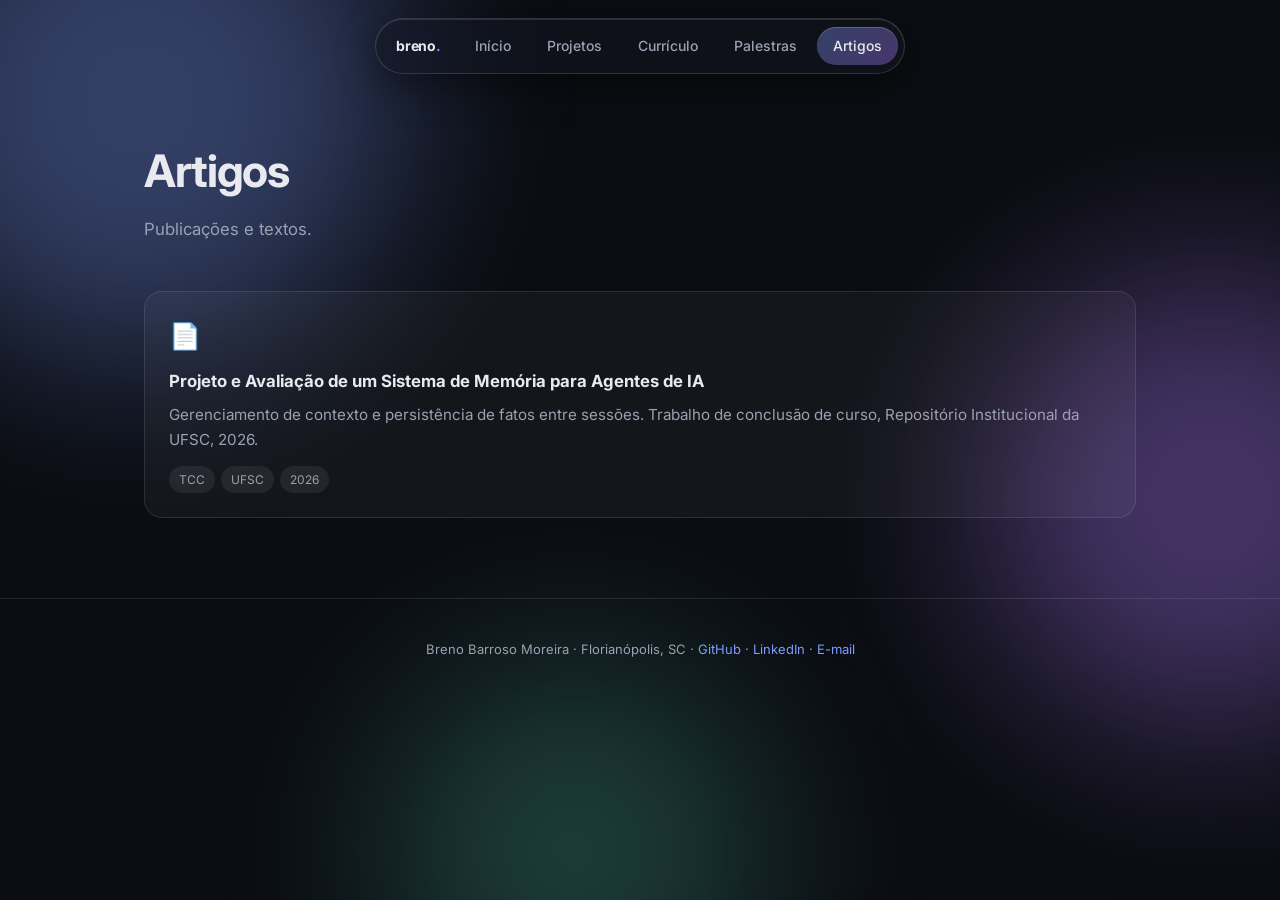
==== articles/index.html @ 852147b2 "Add portfolio base: home, projects, cv, talks and articles pages" ====
<!doctype html>
<html lang="pt-BR">
<head>
  <meta charset="utf-8">
  <meta name="viewport" content="width=device-width, initial-scale=1">
  <title>Artigos · Breno Moreira</title>
  <meta name="description" content="Artigos e publicações de Breno Moreira.">
  <link rel="preconnect" href="https://fonts.googleapis.com">
  <link rel="preconnect" href="https://fonts.gstatic.com" crossorigin>
  <link href="https://fonts.googleapis.com/css2?family=Inter:wght@400;500;600;700;800&display=swap" rel="stylesheet">
  <link rel="stylesheet" href="/assets/css/style.css">
</head>
<body>
<div class="blobs"><div class="blob blob-1"></div><div class="blob blob-2"></div><div class="blob blob-3"></div></div>
<div class="nav-wrap">
  <nav class="nav">
    <a class="brand" href="/">breno<span>.</span></a>
    <a href="/" data-path="/">Início</a>
    <a href="/projects/" data-path="/projects/">Projetos</a>
    <a href="/cv/" data-path="/cv/">Currículo</a>
    <a href="/talks/" data-path="/talks/">Palestras</a>
    <a href="/articles/" data-path="/articles/">Artigos</a>
  </nav>
</div>
<main>

<div class="page-head reveal">
  <h1>Artigos</h1>
  <p>Publicações e textos.</p>
</div>
<div class="grid">
  <a class="card reveal" href="https://repositorio.ufsc.br/handle/123456789/273865" target="_blank" rel="noopener">
    <div class="icon">📄</div>
    <h3>Projeto e Avaliação de um Sistema de Memória para Agentes de IA</h3>
    <p>Gerenciamento de contexto e persistência de fatos entre sessões. Trabalho de conclusão de curso, Repositório Institucional da UFSC, 2026.</p>
    <div class="tags"><span>TCC</span><span>UFSC</span><span>2026</span></div>
  </a>
</div>

</main>
<footer>
  Breno Barroso Moreira · Florianópolis, SC ·
  <a href="https://github.com/brenobmoreira">GitHub</a> ·
  <a href="https://www.linkedin.com/in/brenobmoreira">LinkedIn</a> ·
  <a href="mailto:brenobmoreira20@gmail.com">E-mail</a>
</footer>
<script src="/assets/js/main.js"></script>
</body>
</html>
---- assets/css/style.css ----
:root {
  --bg: #0b0d12;
  --bg-2: #11141c;
  --surface: rgba(255, 255, 255, 0.04);
  --surface-2: rgba(255, 255, 255, 0.07);
  --border: rgba(255, 255, 255, 0.10);
  --text: #e8eaf0;
  --muted: #9aa1b2;
  --accent: #7c9cff;
  --accent-2: #b07cff;
  --accent-3: #5ee6c9;
  --radius: 18px;
  --nav-h: 56px;
  --font: "Inter", system-ui, -apple-system, "Segoe UI", Roboto, sans-serif;
}

* { box-sizing: border-box; }

html { scroll-behavior: smooth; }

body {
  margin: 0;
  font-family: var(--font);
  background: var(--bg);
  color: var(--text);
  line-height: 1.6;
  overflow-x: hidden;
  -webkit-font-smoothing: antialiased;
}

a { color: inherit; text-decoration: none; }

.blobs {
  position: fixed;
  inset: 0;
  z-index: -1;
  overflow: hidden;
  pointer-events: none;
}

.blob {
  position: absolute;
  border-radius: 50%;
  filter: blur(90px);
  opacity: 0.35;
  animation: drift 24s ease-in-out infinite alternate;
}

.blob-1 { width: 520px; height: 520px; background: var(--accent); top: -160px; left: -120px; }
.blob-2 { width: 460px; height: 460px; background: var(--accent-2); top: 30%; right: -160px; animation-delay: -8s; }
.blob-3 { width: 380px; height: 380px; background: var(--accent-3); bottom: -140px; left: 30%; animation-delay: -16s; opacity: 0.22; }

@keyframes drift {
  from { transform: translate(0, 0) scale(1); }
  to { transform: translate(60px, 40px) scale(1.12); }
}

.nav-wrap {
  position: fixed;
  top: 18px;
  left: 0;
  right: 0;
  display: flex;
  justify-content: center;
  z-index: 100;
  padding: 0 12px;
}

.nav {
  display: flex;
  align-items: center;
  gap: 4px;
  height: var(--nav-h);
  padding: 6px;
  border-radius: 999px;
  background: rgba(20, 23, 32, 0.55);
  border: 1px solid rgba(255, 255, 255, 0.14);
  box-shadow:
    0 10px 40px rgba(0, 0, 0, 0.45),
    inset 0 1px 0 rgba(255, 255, 255, 0.12);
  backdrop-filter: blur(22px) saturate(160%);
  -webkit-backdrop-filter: blur(22px) saturate(160%);
  max-width: 100%;
  overflow-x: auto;
  scrollbar-width: none;
}

.nav::-webkit-scrollbar { display: none; }

.nav a {
  position: relative;
  padding: 8px 16px;
  border-radius: 999px;
  font-size: 14px;
  font-weight: 500;
  color: var(--muted);
  white-space: nowrap;
  transition: color 0.25s ease, background 0.25s ease, transform 0.25s ease;
}

.nav a:hover { color: var(--text); background: rgba(255, 255, 255, 0.06); }

.nav a.active {
  color: var(--text);
  background: linear-gradient(135deg, rgba(124, 156, 255, 0.35), rgba(176, 124, 255, 0.35));
  box-shadow: inset 0 1px 0 rgba(255, 255, 255, 0.2);
}

.nav a:active { transform: scale(0.96); }

.nav .brand {
  font-weight: 700;
  color: var(--text);
  padding-left: 14px;
  padding-right: 14px;
  background: transparent;
  letter-spacing: -0.01em;
}

.nav .brand span {
  background: linear-gradient(90deg, var(--accent), var(--accent-2));
  -webkit-background-clip: text;
  background-clip: text;
  color: transparent;
}

main {
  max-width: 1040px;
  margin: 0 auto;
  padding: calc(var(--nav-h) + 80px) 24px 80px;
}

section { margin-bottom: 96px; }

.hero {
  display: grid;
  grid-template-columns: 1.4fr 1fr;
  gap: 48px;
  align-items: center;
  min-height: 60vh;
}

.hero h1 {
  font-size: clamp(2.2rem, 5vw, 3.6rem);
  line-height: 1.1;
  margin: 0 0 20px;
  letter-spacing: -0.03em;
  font-weight: 800;
}

.hero h1 .gradient {
  background: linear-gradient(90deg, var(--accent), var(--accent-2), var(--accent-3));
  background-size: 200% 100%;
  -webkit-background-clip: text;
  background-clip: text;
  color: transparent;
  animation: shimmer 6s linear infinite;
}

@keyframes shimmer {
  to { background-position: 200% 0; }
}

.hero p.lead {
  font-size: 1.15rem;
  color: var(--muted);
  max-width: 540px;
  margin: 0 0 32px;
}

.wave {
  display: inline-block;
  transform-origin: 70% 70%;
  animation: wave 2.4s ease-in-out infinite;
}

@keyframes wave {
  0%, 60%, 100% { transform: rotate(0); }
  10% { transform: rotate(14deg); }
  20% { transform: rotate(-8deg); }
  30% { transform: rotate(14deg); }
  40% { transform: rotate(-4deg); }
  50% { transform: rotate(10deg); }
}

.actions { display: flex; gap: 12px; flex-wrap: wrap; }

.btn {
  display: inline-flex;
  align-items: center;
  gap: 8px;
  padding: 12px 22px;
  border-radius: 999px;
  font-weight: 600;
  font-size: 15px;
  border: 1px solid var(--border);
  background: var(--surface);
  transition: transform 0.2s ease, background 0.2s ease, box-shadow 0.2s ease;
}

.btn:hover { transform: translateY(-2px); background: var(--surface-2); }

.btn.primary {
  background: linear-gradient(135deg, var(--accent), var(--accent-2));
  border-color: transparent;
  color: #fff;
  box-shadow: 0 8px 30px rgba(124, 156, 255, 0.35);
}

.btn.primary:hover { box-shadow: 0 12px 40px rgba(124, 156, 255, 0.5); }

.photo {
  justify-self: center;
  width: min(320px, 80vw);
  aspect-ratio: 1;
  border-radius: 40px;
  position: relative;
  display: grid;
  place-items: center;
  color: var(--muted);
  font-size: 14px;
  background: var(--surface);
  border: 1px dashed var(--border);
  overflow: hidden;
  animation: float 6s ease-in-out infinite;
}

.photo::before {
  content: "";
  position: absolute;
  inset: -40%;
  background: conic-gradient(from 0deg, var(--accent), var(--accent-2), var(--accent-3), var(--accent));
  opacity: 0.25;
  animation: spin 14s linear infinite;
}

.photo::after {
  content: "";
  position: absolute;
  inset: 3px;
  border-radius: 37px;
  background: var(--bg-2);
}

.photo img, .photo .placeholder { position: relative; z-index: 1; }

.photo img { width: 100%; height: 100%; object-fit: cover; border-radius: 37px; }

@keyframes float {
  0%, 100% { transform: translateY(0); }
  50% { transform: translateY(-12px); }
}

@keyframes spin { to { transform: rotate(360deg); } }

.section-title {
  font-size: 1.6rem;
  font-weight: 700;
  letter-spacing: -0.02em;
  margin: 0 0 8px;
}

.section-sub { color: var(--muted); margin: 0 0 28px; }

.chips { display: flex; flex-wrap: wrap; gap: 10px; }

.chip {
  padding: 8px 14px;
  border-radius: 999px;
  font-size: 14px;
  background: var(--surface);
  border: 1px solid var(--border);
  transition: transform 0.2s ease, border-color 0.2s ease, background 0.2s ease;
}

.chip:hover {
  transform: translateY(-3px);
  border-color: var(--accent);
  background: rgba(124, 156, 255, 0.12);
}

.grid { display: grid; grid-template-columns: repeat(auto-fit, minmax(260px, 1fr)); gap: 18px; }

.card {
  padding: 24px;
  border-radius: var(--radius);
  background: var(--surface);
  border: 1px solid var(--border);
  position: relative;
  overflow: hidden;
  transition: transform 0.25s ease, border-color 0.25s ease;
}

.card::before {
  content: "";
  position: absolute;
  inset: 0;
  background: radial-gradient(400px circle at var(--mx, 50%) var(--my, 50%), rgba(124, 156, 255, 0.15), transparent 40%);
  opacity: 0;
  transition: opacity 0.3s ease;
}

.card:hover { transform: translateY(-4px); border-color: rgba(124, 156, 255, 0.4); }
.card:hover::before { opacity: 1; }

.card h3 { margin: 0 0 8px; font-size: 1.05rem; }
.card p { margin: 0; color: var(--muted); font-size: 0.95rem; }
.card .tags { margin-top: 14px; display: flex; flex-wrap: wrap; gap: 6px; }
.card .tags span { font-size: 12px; padding: 4px 10px; border-radius: 999px; background: var(--surface-2); color: var(--muted); }
.card .icon { font-size: 1.6rem; margin-bottom: 12px; }

.timeline { position: relative; padding-left: 28px; }

.timeline::before {
  content: "";
  position: absolute;
  left: 8px;
  top: 6px;
  bottom: 6px;
  width: 2px;
  background: linear-gradient(var(--accent), var(--accent-2), transparent);
}

.tl-item { position: relative; margin-bottom: 36px; }

.tl-item::before {
  content: "";
  position: absolute;
  left: -25px;
  top: 8px;
  width: 12px;
  height: 12px;
  border-radius: 50%;
  background: var(--accent);
  box-shadow: 0 0 0 4px rgba(124, 156, 255, 0.2);
}

.tl-item .when { font-size: 13px; color: var(--muted); }
.tl-item h3 { margin: 4px 0 2px; font-size: 1.1rem; }
.tl-item .where { color: var(--accent); font-size: 14px; margin-bottom: 8px; }
.tl-item ul { margin: 0; padding-left: 18px; color: var(--muted); font-size: 0.95rem; }
.tl-item li { margin-bottom: 4px; }

.empty {
  padding: 48px 24px;
  text-align: center;
  color: var(--muted);
  border: 1px dashed var(--border);
  border-radius: var(--radius);
}

.reveal {
  opacity: 0;
  transform: translateY(24px);
  transition: opacity 0.7s ease, transform 0.7s cubic-bezier(0.2, 0.8, 0.2, 1);
}

.reveal.in { opacity: 1; transform: none; }

footer {
  text-align: center;
  color: var(--muted);
  font-size: 13px;
  padding: 40px 24px;
  border-top: 1px solid var(--border);
}

footer a { color: var(--accent); }

.page-head { margin-bottom: 48px; }
.page-head h1 { font-size: clamp(2rem, 4vw, 2.8rem); margin: 0 0 8px; letter-spacing: -0.03em; }
.page-head p { color: var(--muted); margin: 0; font-size: 1.05rem; }

@media (max-width: 800px) {
  .hero { grid-template-columns: 1fr; text-align: center; }
  .hero p.lead { margin-inline: auto; }
  .actions { justify-content: center; }
  .photo { order: -1; }
  .nav a { padding: 8px 12px; font-size: 13px; }
  main { padding-top: calc(var(--nav-h) + 56px); }
}

@media (prefers-reduced-motion: reduce) {
  *, *::before, *::after { animation: none !important; transition: none !important; }
  .reveal { opacity: 1; transform: none; }
}
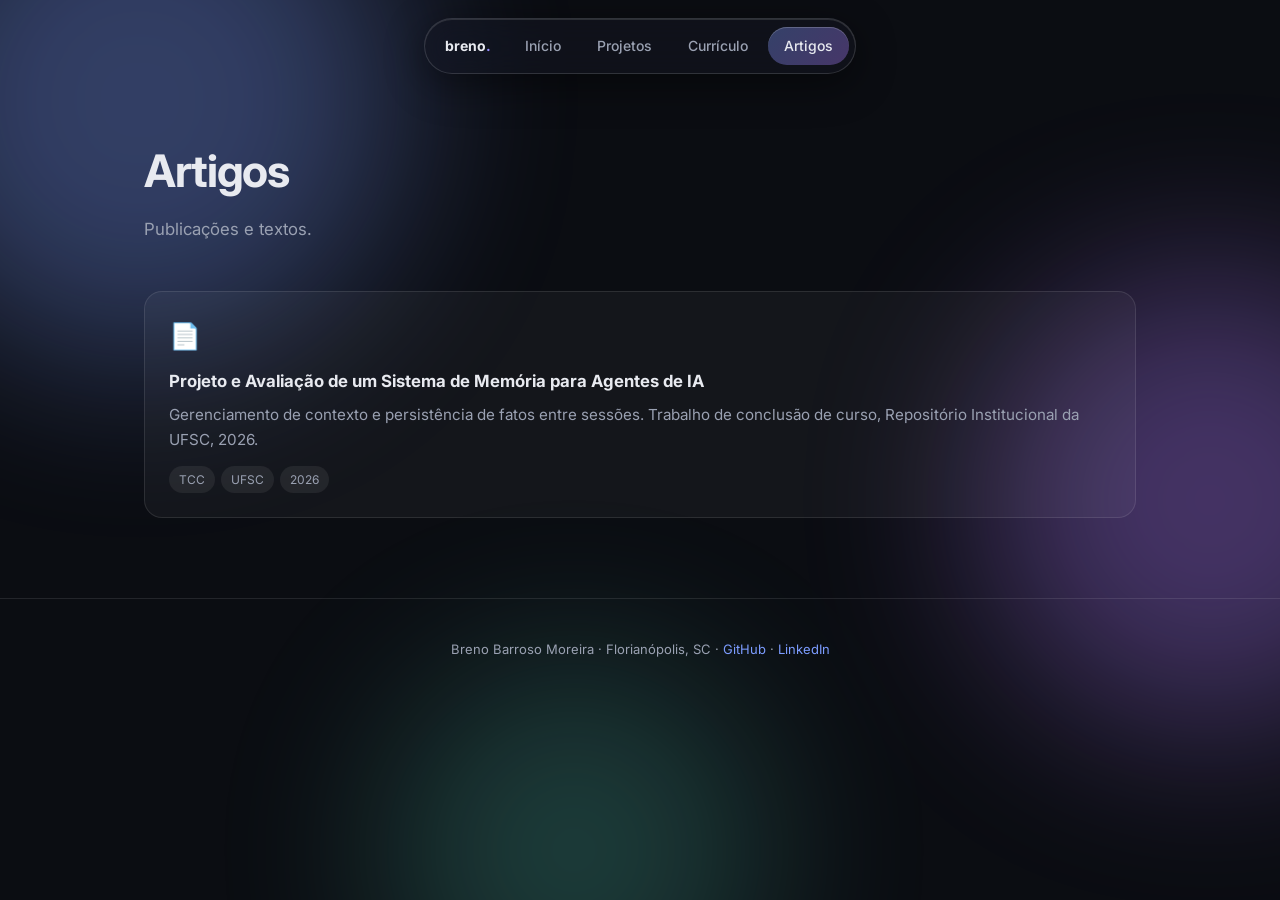
==== commit 0c4e099d: "Fix LinkedIn link, replace projects, add contact section, drop talks page" ====
--- a/articles/index.html
+++ b/articles/index.html
@@ -18,7 +18,6 @@
     <a href="/" data-path="/">Início</a>
     <a href="/projects/" data-path="/projects/">Projetos</a>
     <a href="/cv/" data-path="/cv/">Currículo</a>
-    <a href="/talks/" data-path="/talks/">Palestras</a>
     <a href="/articles/" data-path="/articles/">Artigos</a>
   </nav>
 </div>
@@ -41,8 +40,7 @@
 <footer>
   Breno Barroso Moreira · Florianópolis, SC ·
   <a href="https://github.com/brenobmoreira">GitHub</a> ·
-  <a href="https://www.linkedin.com/in/brenobmoreira">LinkedIn</a> ·
-  <a href="mailto:brenobmoreira20@gmail.com">E-mail</a>
+  <a href="https://www.linkedin.com/in/breno-barroso-moreira/">LinkedIn</a>
 </footer>
 <script src="/assets/js/main.js"></script>
 </body>
--- a/assets/css/style.css
+++ b/assets/css/style.css
@@ -384,3 +384,37 @@
   *, *::before, *::after { animation: none !important; transition: none !important; }
   .reveal { opacity: 1; transform: none; }
 }
+
+.badge {
+  position: absolute;
+  top: 14px;
+  right: 14px;
+  z-index: 1;
+  font-size: 11px;
+  font-weight: 600;
+  letter-spacing: 0.02em;
+  padding: 4px 10px;
+  border-radius: 999px;
+  color: var(--accent-3);
+  background: rgba(94, 230, 201, 0.12);
+  border: 1px solid rgba(94, 230, 201, 0.35);
+  display: inline-flex;
+  align-items: center;
+  gap: 6px;
+}
+
+.badge::before {
+  content: "";
+  width: 6px;
+  height: 6px;
+  border-radius: 50%;
+  background: var(--accent-3);
+  animation: pulse 1.6s ease-in-out infinite;
+}
+
+@keyframes pulse {
+  0%, 100% { opacity: 1; transform: scale(1); }
+  50% { opacity: 0.4; transform: scale(0.7); }
+}
+
+.contact .actions { margin-top: 4px; }
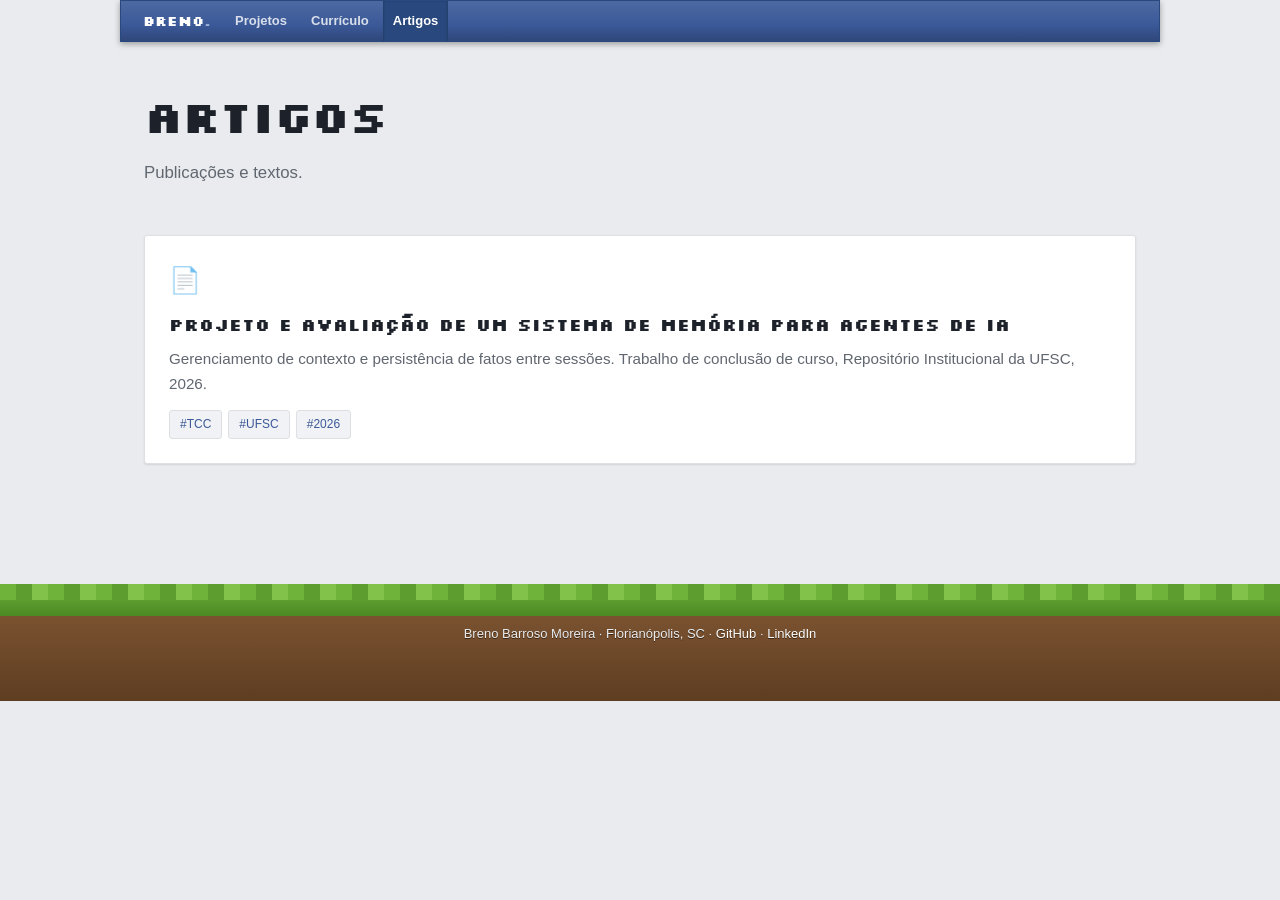
==== commit b8afba87: "Add theme system with 2012, aero and terminal themes; 2012 as default" ====
--- a/articles/index.html
+++ b/articles/index.html
@@ -8,17 +8,28 @@
   <link rel="preconnect" href="https://fonts.googleapis.com">
   <link rel="preconnect" href="https://fonts.gstatic.com" crossorigin>
   <link href="https://fonts.googleapis.com/css2?family=Inter:wght@400;500;600;700;800&display=swap" rel="stylesheet">
+  <script src="/assets/js/theme.js"></script>
+  <link href="https://fonts.googleapis.com/css2?family=JetBrains+Mono:wght@400;700&family=Silkscreen&display=swap" rel="stylesheet">
   <link rel="stylesheet" href="/assets/css/style.css">
+  <link rel="stylesheet" href="/assets/css/themes/terminal.css">
+  <link rel="stylesheet" href="/assets/css/themes/aero.css">
+  <link rel="stylesheet" href="/assets/css/themes/2012.css">
 </head>
 <body>
-<div class="blobs"><div class="blob blob-1"></div><div class="blob blob-2"></div><div class="blob blob-3"></div></div>
+<div class="bg"></div>
 <div class="nav-wrap">
   <nav class="nav">
-    <a class="brand" href="/">breno<span>.</span></a>
-    <a href="/" data-path="/">Início</a>
+    <a class="brand" href="/" data-path="/">breno<span>.</span></a>
     <a href="/projects/" data-path="/projects/">Projetos</a>
     <a href="/cv/" data-path="/cv/">Currículo</a>
     <a href="/articles/" data-path="/articles/">Artigos</a>
+    <a href="/blog/" data-path="/blog/" hidden>Blog</a>
+    <a href="/hobbies/" data-path="/hobbies/" hidden>Hobbies</a>
+    <div class="theme-switch" role="radiogroup" aria-label="Tema">
+      <button type="button" role="radio" aria-checked="false" data-theme-set="aero" title="Frutiger Aero" hidden>2009</button>
+      <button type="button" role="radio" aria-checked="false" data-theme-set="2012" title="Facebook, Minecraft, YouTube">2012</button>
+      <button type="button" role="radio" aria-checked="false" data-theme-set="terminal" title="Terminal" hidden>hoje</button>
+    </div>
   </nav>
 </div>
 <main>
--- a/assets/css/style.css
+++ b/assets/css/style.css
@@ -10,12 +10,23 @@
   --accent-2: #b07cff;
   --accent-3: #5ee6c9;
   --radius: 18px;
+  --radius-sm: 999px;
+  --font: "Inter", system-ui, -apple-system, "Segoe UI", Roboto, sans-serif;
+  --font-head: var(--font);
+  --nav-bg: rgba(20, 23, 32, 0.55);
+  --nav-border: rgba(255, 255, 255, 0.14);
+  --nav-shadow: 0 10px 40px rgba(0, 0, 0, 0.45), inset 0 1px 0 rgba(255, 255, 255, 0.12);
+  --nav-active-bg: rgba(124, 156, 255, 0.25);
+  --btn-primary-bg: var(--accent);
+  --btn-primary-color: #fff;
+  --btn-primary-shadow: 0 8px 30px rgba(124, 156, 255, 0.35);
+  --icon-filter: invert(0.72);
+  --icon-filter-hover: invert(1);
+  --card-shadow: none;
   --nav-h: 56px;
-  --font: "Inter", system-ui, -apple-system, "Segoe UI", Roboto, sans-serif;
 }
 
 * { box-sizing: border-box; }
-
 html { scroll-behavior: smooth; }
 
 body {
@@ -26,34 +37,12 @@
   line-height: 1.6;
   overflow-x: hidden;
   -webkit-font-smoothing: antialiased;
+  transition: background 0.4s ease, color 0.4s ease;
 }
 
 a { color: inherit; text-decoration: none; }
 
-.blobs {
-  position: fixed;
-  inset: 0;
-  z-index: -1;
-  overflow: hidden;
-  pointer-events: none;
-}
-
-.blob {
-  position: absolute;
-  border-radius: 50%;
-  filter: blur(90px);
-  opacity: 0.35;
-  animation: drift 24s ease-in-out infinite alternate;
-}
-
-.blob-1 { width: 520px; height: 520px; background: var(--accent); top: -160px; left: -120px; }
-.blob-2 { width: 460px; height: 460px; background: var(--accent-2); top: 30%; right: -160px; animation-delay: -8s; }
-.blob-3 { width: 380px; height: 380px; background: var(--accent-3); bottom: -140px; left: 30%; animation-delay: -16s; opacity: 0.22; }
-
-@keyframes drift {
-  from { transform: translate(0, 0) scale(1); }
-  to { transform: translate(60px, 40px) scale(1.12); }
-}
+.bg { position: fixed; inset: 0; z-index: -1; pointer-events: none; overflow: hidden; }
 
 .nav-wrap {
   position: fixed;
@@ -72,12 +61,10 @@
   gap: 4px;
   height: var(--nav-h);
   padding: 6px;
-  border-radius: 999px;
-  background: rgba(20, 23, 32, 0.55);
-  border: 1px solid rgba(255, 255, 255, 0.14);
-  box-shadow:
-    0 10px 40px rgba(0, 0, 0, 0.45),
-    inset 0 1px 0 rgba(255, 255, 255, 0.12);
+  border-radius: var(--radius-sm);
+  background: var(--nav-bg);
+  border: 1px solid var(--nav-border);
+  box-shadow: var(--nav-shadow);
   backdrop-filter: blur(22px) saturate(160%);
   -webkit-backdrop-filter: blur(22px) saturate(160%);
   max-width: 100%;
@@ -88,9 +75,8 @@
 .nav::-webkit-scrollbar { display: none; }
 
 .nav a {
-  position: relative;
   padding: 8px 16px;
-  border-radius: 999px;
+  border-radius: var(--radius-sm);
   font-size: 14px;
   font-weight: 500;
   color: var(--muted);
@@ -98,49 +84,46 @@
   transition: color 0.25s ease, background 0.25s ease, transform 0.25s ease;
 }
 
-.nav a:hover { color: var(--text); background: rgba(255, 255, 255, 0.06); }
-
-.nav a.active {
-  color: var(--text);
-  background: linear-gradient(135deg, rgba(124, 156, 255, 0.35), rgba(176, 124, 255, 0.35));
-  box-shadow: inset 0 1px 0 rgba(255, 255, 255, 0.2);
-}
-
+.nav a:hover { color: var(--text); background: var(--surface-2); }
+.nav a.active { color: var(--text); background: var(--nav-active-bg); }
 .nav a:active { transform: scale(0.96); }
 
-.nav .brand {
-  font-weight: 700;
-  color: var(--text);
-  padding-left: 14px;
-  padding-right: 14px;
+.nav .brand { font-weight: 700; color: var(--text); font-family: var(--font-head); }
+.nav .brand span { color: var(--accent); }
+
+.theme-switch {
+  display: inline-flex;
+  gap: 2px;
+  margin-left: 6px;
+  padding: 3px;
+  border-radius: var(--radius-sm);
+  background: var(--surface);
+  border: 1px solid var(--border);
+}
+
+.theme-switch button {
+  font: inherit;
+  font-size: 12px;
+  font-weight: 600;
+  padding: 5px 10px;
+  border: 0;
+  border-radius: var(--radius-sm);
   background: transparent;
-  letter-spacing: -0.01em;
-}
-
-.nav .brand span {
-  background: linear-gradient(90deg, var(--accent), var(--accent-2));
-  -webkit-background-clip: text;
-  background-clip: text;
-  color: transparent;
-}
-
-main {
-  max-width: 1040px;
-  margin: 0 auto;
-  padding: calc(var(--nav-h) + 80px) 24px 80px;
-}
-
+  color: var(--muted);
+  cursor: pointer;
+  transition: background 0.2s ease, color 0.2s ease;
+}
+
+.theme-switch button:hover { color: var(--text); }
+.theme-switch button[aria-checked="true"] { background: var(--accent); color: var(--btn-primary-color); }
+
+main { max-width: 1040px; margin: 0 auto; padding: calc(var(--nav-h) + 80px) 24px 80px; }
 section { margin-bottom: 96px; }
 
-.hero {
-  display: grid;
-  grid-template-columns: 1.4fr 1fr;
-  gap: 48px;
-  align-items: center;
-  min-height: 60vh;
-}
+.hero { display: grid; grid-template-columns: 1.4fr 1fr; gap: 48px; align-items: center; min-height: 60vh; }
 
 .hero h1 {
+  font-family: var(--font-head);
   font-size: clamp(2.2rem, 5vw, 3.6rem);
   line-height: 1.1;
   margin: 0 0 20px;
@@ -148,31 +131,10 @@
   font-weight: 800;
 }
 
-.hero h1 .gradient {
-  background: linear-gradient(90deg, var(--accent), var(--accent-2), var(--accent-3));
-  background-size: 200% 100%;
-  -webkit-background-clip: text;
-  background-clip: text;
-  color: transparent;
-  animation: shimmer 6s linear infinite;
-}
-
-@keyframes shimmer {
-  to { background-position: 200% 0; }
-}
-
-.hero p.lead {
-  font-size: 1.15rem;
-  color: var(--muted);
-  max-width: 540px;
-  margin: 0 0 32px;
-}
-
-.wave {
-  display: inline-block;
-  transform-origin: 70% 70%;
-  animation: wave 2.4s ease-in-out infinite;
-}
+.hero h1 .gradient { color: var(--accent); }
+.hero p.lead { font-size: 1.15rem; color: var(--muted); max-width: 540px; margin: 0 0 32px; }
+
+.wave { display: inline-block; transform-origin: 70% 70%; animation: wave 2.4s ease-in-out infinite; }
 
 @keyframes wave {
   0%, 60%, 100% { transform: rotate(0); }
@@ -190,31 +152,23 @@
   align-items: center;
   gap: 8px;
   padding: 12px 22px;
-  border-radius: 999px;
+  border-radius: var(--radius-sm);
   font-weight: 600;
   font-size: 15px;
   border: 1px solid var(--border);
   background: var(--surface);
+  color: var(--text);
   transition: transform 0.2s ease, background 0.2s ease, box-shadow 0.2s ease;
 }
 
 .btn:hover { transform: translateY(-2px); background: var(--surface-2); }
-
-.btn.primary {
-  background: linear-gradient(135deg, var(--accent), var(--accent-2));
-  border-color: transparent;
-  color: #fff;
-  box-shadow: 0 8px 30px rgba(124, 156, 255, 0.35);
-}
-
-.btn.primary:hover { box-shadow: 0 12px 40px rgba(124, 156, 255, 0.5); }
+.btn.primary { background: var(--btn-primary-bg); border-color: transparent; color: var(--btn-primary-color); box-shadow: var(--btn-primary-shadow); }
 
 .photo {
   justify-self: center;
   width: min(320px, 80vw);
   aspect-ratio: 1;
-  border-radius: 40px;
-  position: relative;
+  border-radius: var(--radius);
   display: grid;
   place-items: center;
   color: var(--muted);
@@ -222,62 +176,26 @@
   background: var(--surface);
   border: 1px dashed var(--border);
   overflow: hidden;
-  animation: float 6s ease-in-out infinite;
-}
-
-.photo::before {
-  content: "";
-  position: absolute;
-  inset: -40%;
-  background: conic-gradient(from 0deg, var(--accent), var(--accent-2), var(--accent-3), var(--accent));
-  opacity: 0.25;
-  animation: spin 14s linear infinite;
-}
-
-.photo::after {
-  content: "";
-  position: absolute;
-  inset: 3px;
-  border-radius: 37px;
-  background: var(--bg-2);
-}
-
-.photo img, .photo .placeholder { position: relative; z-index: 1; }
-
-.photo img { width: 100%; height: 100%; object-fit: cover; border-radius: 37px; }
-
-@keyframes float {
-  0%, 100% { transform: translateY(0); }
-  50% { transform: translateY(-12px); }
-}
-
-@keyframes spin { to { transform: rotate(360deg); } }
-
-.section-title {
-  font-size: 1.6rem;
-  font-weight: 700;
-  letter-spacing: -0.02em;
-  margin: 0 0 8px;
-}
-
+  position: relative;
+}
+
+.photo img { width: 100%; height: 100%; object-fit: cover; }
+
+.section-title { font-family: var(--font-head); font-size: 1.6rem; font-weight: 700; letter-spacing: -0.02em; margin: 0 0 8px; }
 .section-sub { color: var(--muted); margin: 0 0 28px; }
 
 .chips { display: flex; flex-wrap: wrap; gap: 10px; }
 
 .chip {
   padding: 8px 14px;
-  border-radius: 999px;
+  border-radius: var(--radius-sm);
   font-size: 14px;
   background: var(--surface);
   border: 1px solid var(--border);
-  transition: transform 0.2s ease, border-color 0.2s ease, background 0.2s ease;
-}
-
-.chip:hover {
-  transform: translateY(-3px);
-  border-color: var(--accent);
-  background: rgba(124, 156, 255, 0.12);
-}
+  transition: transform 0.2s ease, border-color 0.2s ease;
+}
+
+.chip:hover { transform: translateY(-3px); border-color: var(--accent); }
 
 .grid { display: grid; grid-template-columns: repeat(auto-fit, minmax(260px, 1fr)); gap: 18px; }
 
@@ -286,89 +204,120 @@
   border-radius: var(--radius);
   background: var(--surface);
   border: 1px solid var(--border);
+  box-shadow: var(--card-shadow);
   position: relative;
   overflow: hidden;
-  transition: transform 0.25s ease, border-color 0.25s ease;
-}
-
-.card::before {
-  content: "";
-  position: absolute;
-  inset: 0;
-  background: radial-gradient(400px circle at var(--mx, 50%) var(--my, 50%), rgba(124, 156, 255, 0.15), transparent 40%);
-  opacity: 0;
-  transition: opacity 0.3s ease;
-}
-
-.card:hover { transform: translateY(-4px); border-color: rgba(124, 156, 255, 0.4); }
-.card:hover::before { opacity: 1; }
-
-.card h3 { margin: 0 0 8px; font-size: 1.05rem; }
+  color: var(--text);
+  transition: transform 0.25s ease, border-color 0.25s ease, box-shadow 0.25s ease;
+}
+
+.card:hover { transform: translateY(-4px); border-color: var(--accent); }
+.card h3 { margin: 0 0 8px; font-size: 1.05rem; font-family: var(--font-head); }
 .card p { margin: 0; color: var(--muted); font-size: 0.95rem; }
 .card .tags { margin-top: 14px; display: flex; flex-wrap: wrap; gap: 6px; }
-.card .tags span { font-size: 12px; padding: 4px 10px; border-radius: 999px; background: var(--surface-2); color: var(--muted); }
+.card .tags span { font-size: 12px; padding: 4px 10px; border-radius: var(--radius-sm); background: var(--surface-2); color: var(--muted); }
 .card .icon { font-size: 1.6rem; margin-bottom: 12px; }
 
+.badge {
+  position: absolute;
+  top: 14px;
+  right: 14px;
+  z-index: 1;
+  font-size: 11px;
+  font-weight: 600;
+  padding: 4px 10px;
+  border-radius: var(--radius-sm);
+  color: var(--accent-3);
+  background: color-mix(in srgb, var(--accent-3) 15%, transparent);
+  border: 1px solid color-mix(in srgb, var(--accent-3) 40%, transparent);
+  display: inline-flex;
+  align-items: center;
+  gap: 6px;
+}
+
+.badge::before { content: ""; width: 6px; height: 6px; border-radius: 50%; background: var(--accent-3); animation: pulse 1.6s ease-in-out infinite; }
+
+@keyframes pulse {
+  0%, 100% { opacity: 1; transform: scale(1); }
+  50% { opacity: 0.4; transform: scale(0.7); }
+}
+
 .timeline { position: relative; padding-left: 28px; }
-
-.timeline::before {
-  content: "";
-  position: absolute;
-  left: 8px;
-  top: 6px;
-  bottom: 6px;
-  width: 2px;
-  background: linear-gradient(var(--accent), var(--accent-2), transparent);
-}
-
+.timeline::before { content: ""; position: absolute; left: 8px; top: 6px; bottom: 6px; width: 2px; background: linear-gradient(var(--accent), transparent); }
 .tl-item { position: relative; margin-bottom: 36px; }
-
-.tl-item::before {
-  content: "";
-  position: absolute;
-  left: -25px;
-  top: 8px;
-  width: 12px;
-  height: 12px;
-  border-radius: 50%;
-  background: var(--accent);
-  box-shadow: 0 0 0 4px rgba(124, 156, 255, 0.2);
-}
-
+.tl-item::before { content: ""; position: absolute; left: -25px; top: 8px; width: 12px; height: 12px; border-radius: 50%; background: var(--accent); box-shadow: 0 0 0 4px color-mix(in srgb, var(--accent) 25%, transparent); }
 .tl-item .when { font-size: 13px; color: var(--muted); }
-.tl-item h3 { margin: 4px 0 2px; font-size: 1.1rem; }
+.tl-item h3 { margin: 4px 0 2px; font-size: 1.1rem; font-family: var(--font-head); }
 .tl-item .where { color: var(--accent); font-size: 14px; margin-bottom: 8px; }
 .tl-item ul { margin: 0; padding-left: 18px; color: var(--muted); font-size: 0.95rem; }
 .tl-item li { margin-bottom: 4px; }
-
-.empty {
-  padding: 48px 24px;
-  text-align: center;
-  color: var(--muted);
-  border: 1px dashed var(--border);
+.tl-item a { color: var(--accent); }
+
+.stack { margin: 0; display: grid; grid-template-columns: repeat(auto-fit, minmax(300px, 1fr)); gap: 6px 40px; }
+.stack > div { display: grid; grid-template-columns: 140px 1fr; gap: 12px; padding: 12px 0; border-bottom: 1px solid var(--border); }
+.stack dt { font-weight: 600; font-size: 14px; color: var(--accent); font-family: var(--font-head); }
+.stack dd { margin: 0; color: var(--muted); font-size: 15px; display: flex; flex-wrap: wrap; gap: 6px 16px; }
+
+.tech { display: inline-flex; align-items: center; gap: 6px; white-space: nowrap; transition: color 0.2s ease; }
+.tech img { width: 16px; height: 16px; filter: var(--icon-filter); transition: filter 0.2s ease, transform 0.2s ease; }
+.tech:hover { color: var(--text); }
+.tech:hover img { filter: var(--icon-filter-hover); transform: scale(1.15); }
+
+.contact-row { display: flex; align-items: center; flex-wrap: wrap; gap: 14px; }
+
+.contact-icon {
+  width: 48px;
+  height: 48px;
+  display: grid;
+  place-items: center;
   border-radius: var(--radius);
-}
-
-.reveal {
-  opacity: 0;
-  transform: translateY(24px);
-  transition: opacity 0.7s ease, transform 0.7s cubic-bezier(0.2, 0.8, 0.2, 1);
-}
-
+  background: var(--surface);
+  border: 1px solid var(--border);
+  transition: transform 0.2s ease, border-color 0.2s ease;
+}
+
+.contact-icon img { width: 22px; height: 22px; filter: var(--icon-filter); }
+.contact-icon:hover { transform: translateY(-3px); border-color: var(--accent); }
+.contact-icon:hover img { filter: var(--icon-filter-hover); }
+
+.email { display: inline-flex; align-items: center; gap: 10px; }
+
+.email-text {
+  font: inherit;
+  color: var(--text);
+  background: var(--surface);
+  border: 1px solid var(--border);
+  border-radius: var(--radius);
+  padding: 0 14px;
+  height: 48px;
+  display: inline-flex;
+  align-items: center;
+  gap: 12px;
+  cursor: pointer;
+  user-select: all;
+  transition: border-color 0.2s ease;
+}
+
+.email-text:hover { border-color: var(--accent); }
+.email-value { font-size: 15px; }
+
+.copy-hint { display: grid; place-items: center; width: 28px; height: 28px; border-radius: var(--radius-sm); background: var(--surface-2); color: var(--muted); }
+.copy-hint svg { grid-area: 1 / 1; transition: opacity 0.2s ease, transform 0.2s ease; }
+.copy-hint .ic-check { opacity: 0; transform: scale(0.6); }
+.email-text.copied .copy-hint { color: var(--accent-3); }
+.email-text.copied .ic-copy { opacity: 0; transform: scale(0.6); }
+.email-text.copied .ic-check { opacity: 1; transform: scale(1); }
+
+.empty { padding: 48px 24px; text-align: center; color: var(--muted); border: 1px dashed var(--border); border-radius: var(--radius); }
+
+.reveal { opacity: 0; transform: translateY(24px); transition: opacity 0.7s ease, transform 0.7s cubic-bezier(0.2, 0.8, 0.2, 1); }
 .reveal.in { opacity: 1; transform: none; }
 
-footer {
-  text-align: center;
-  color: var(--muted);
-  font-size: 13px;
-  padding: 40px 24px;
-  border-top: 1px solid var(--border);
-}
-
+footer { text-align: center; color: var(--muted); font-size: 13px; padding: 40px 24px; border-top: 1px solid var(--border); }
 footer a { color: var(--accent); }
 
 .page-head { margin-bottom: 48px; }
-.page-head h1 { font-size: clamp(2rem, 4vw, 2.8rem); margin: 0 0 8px; letter-spacing: -0.03em; }
+.page-head h1 { font-family: var(--font-head); font-size: clamp(2rem, 4vw, 2.8rem); margin: 0 0 8px; letter-spacing: -0.03em; }
 .page-head p { color: var(--muted); margin: 0; font-size: 1.05rem; }
 
 @media (max-width: 800px) {
@@ -380,41 +329,11 @@
   main { padding-top: calc(var(--nav-h) + 56px); }
 }
 
+@media (max-width: 480px) { .stack > div { grid-template-columns: 1fr; gap: 2px; } }
+
 @media (prefers-reduced-motion: reduce) {
   *, *::before, *::after { animation: none !important; transition: none !important; }
   .reveal { opacity: 1; transform: none; }
 }
 
-.badge {
-  position: absolute;
-  top: 14px;
-  right: 14px;
-  z-index: 1;
-  font-size: 11px;
-  font-weight: 600;
-  letter-spacing: 0.02em;
-  padding: 4px 10px;
-  border-radius: 999px;
-  color: var(--accent-3);
-  background: rgba(94, 230, 201, 0.12);
-  border: 1px solid rgba(94, 230, 201, 0.35);
-  display: inline-flex;
-  align-items: center;
-  gap: 6px;
-}
-
-.badge::before {
-  content: "";
-  width: 6px;
-  height: 6px;
-  border-radius: 50%;
-  background: var(--accent-3);
-  animation: pulse 1.6s ease-in-out infinite;
-}
-
-@keyframes pulse {
-  0%, 100% { opacity: 1; transform: scale(1); }
-  50% { opacity: 0.4; transform: scale(0.7); }
-}
-
-.contact .actions { margin-top: 4px; }
+.theme-switch:not(:has(button:not([hidden]) ~ button:not([hidden]))) { display: none; }
--- a/assets/css/themes/terminal.css
+++ b/assets/css/themes/terminal.css
@@ -0,0 +1,47 @@
+html[data-theme="terminal"] {
+  --bg: #0a0c0a;
+  --bg-2: #0f120f;
+  --surface: rgba(140, 255, 170, 0.04);
+  --surface-2: rgba(140, 255, 170, 0.08);
+  --border: rgba(140, 255, 170, 0.18);
+  --text: #d6e6d3;
+  --muted: #7f9b7c;
+  --accent: #5cff8a;
+  --accent-2: #ffd75c;
+  --accent-3: #5cff8a;
+  --radius: 4px;
+  --radius-sm: 4px;
+  --font: "JetBrains Mono", ui-monospace, "Cascadia Mono", Consolas, monospace;
+  --font-head: var(--font);
+  --nav-bg: rgba(10, 12, 10, 0.85);
+  --nav-border: rgba(140, 255, 170, 0.3);
+  --nav-shadow: 0 0 0 1px rgba(0, 0, 0, 0.6), 0 12px 30px rgba(0, 0, 0, 0.6);
+  --nav-active-bg: rgba(92, 255, 138, 0.15);
+  --btn-primary-bg: #5cff8a;
+  --btn-primary-color: #061007;
+  --btn-primary-shadow: 0 0 18px rgba(92, 255, 138, 0.35);
+  --icon-filter: invert(0.75) sepia(0.4) hue-rotate(80deg);
+  --icon-filter-hover: invert(1);
+}
+
+html[data-theme="terminal"] .bg {
+  background:
+    repeating-linear-gradient(0deg, rgba(255, 255, 255, 0.025) 0 1px, transparent 1px 3px),
+    radial-gradient(ellipse at 50% 0%, rgba(92, 255, 138, 0.08), transparent 60%),
+    linear-gradient(rgba(140, 255, 170, 0.05) 1px, transparent 1px) 0 0 / 100% 32px,
+    linear-gradient(90deg, rgba(140, 255, 170, 0.05) 1px, transparent 1px) 0 0 / 32px 100%;
+}
+
+html[data-theme="terminal"] .nav .brand::before { content: "~/"; color: var(--muted); font-weight: 400; }
+html[data-theme="terminal"] .nav a.active::before { content: "> "; color: var(--accent); }
+html[data-theme="terminal"] .hero h1 { letter-spacing: -0.01em; font-weight: 700; }
+html[data-theme="terminal"] .hero h1::before { content: "$ "; color: var(--muted); }
+html[data-theme="terminal"] .hero h1::after { content: "_"; color: var(--accent); animation: blink 1s steps(1) infinite; }
+html[data-theme="terminal"] .wave { display: none; }
+html[data-theme="terminal"] .section-title::before { content: "## "; color: var(--muted); font-weight: 400; }
+html[data-theme="terminal"] .page-head h1::before { content: "# "; color: var(--muted); font-weight: 400; }
+html[data-theme="terminal"] .card:hover { box-shadow: 0 0 0 1px var(--accent), 0 0 24px rgba(92, 255, 138, 0.15); transform: none; }
+html[data-theme="terminal"] .photo { border-style: solid; box-shadow: 0 0 0 1px var(--border), 0 0 30px rgba(92, 255, 138, 0.1); }
+html[data-theme="terminal"] .btn.primary::before { content: "▶ "; font-size: 11px; }
+
+@keyframes blink { 50% { opacity: 0; } }
--- a/assets/css/themes/aero.css
+++ b/assets/css/themes/aero.css
@@ -0,0 +1,99 @@
+html[data-theme="aero"] {
+  --bg: #0b6fd6;
+  --bg-2: #0a4fa8;
+  --surface: linear-gradient(180deg, rgba(255, 255, 255, 0.55) 0%, rgba(255, 255, 255, 0.22) 48%, rgba(255, 255, 255, 0.08) 52%, rgba(255, 255, 255, 0.18) 100%);
+  --surface-2: rgba(255, 255, 255, 0.35);
+  --border: rgba(255, 255, 255, 0.75);
+  --text: #ffffff;
+  --muted: #dff3ff;
+  --accent: #baf6ff;
+  --accent-2: #9cf24a;
+  --accent-3: #9cf24a;
+  --radius: 22px;
+  --radius-sm: 999px;
+  --font: "Segoe UI", "Trebuchet MS", Tahoma, Verdana, sans-serif;
+  --font-head: var(--font);
+  --nav-bg: linear-gradient(180deg, rgba(255, 255, 255, 0.75) 0%, rgba(255, 255, 255, 0.3) 48%, rgba(120, 200, 255, 0.18) 52%, rgba(255, 255, 255, 0.28) 100%);
+  --nav-border: rgba(255, 255, 255, 0.9);
+  --nav-shadow: 0 10px 30px rgba(0, 40, 110, 0.45), inset 0 1px 0 #fff, inset 0 -1px 0 rgba(255, 255, 255, 0.5), inset 0 0 20px rgba(255, 255, 255, 0.25);
+  --nav-active-bg: linear-gradient(180deg, #e6ffff 0%, #7fdcff 48%, #1fb1ff 52%, #6ad4ff 100%);
+  --btn-primary-bg: linear-gradient(180deg, #e3ffb0 0%, #a6f24f 48%, #5fcf13 52%, #9ff05a 100%);
+  --btn-primary-color: #0d3a00;
+  --btn-primary-shadow: 0 8px 20px rgba(0, 40, 110, 0.4), inset 0 1px 0 #fff, inset 0 0 12px rgba(255, 255, 255, 0.5);
+  --icon-filter: invert(1);
+  --icon-filter-hover: invert(1) drop-shadow(0 0 4px #fff);
+  --card-shadow: 0 12px 30px rgba(0, 40, 110, 0.4), inset 0 1px 0 #fff, inset 0 0 24px rgba(255, 255, 255, 0.25);
+}
+
+html[data-theme="aero"] body { text-shadow: 0 1px 2px rgba(0, 40, 110, 0.45); }
+
+html[data-theme="aero"] .bg {
+  background:
+    radial-gradient(ellipse 60% 40% at 50% 0%, rgba(255, 255, 255, 0.55), transparent 70%),
+    radial-gradient(circle at 85% 20%, rgba(0, 255, 255, 0.35), transparent 30%),
+    radial-gradient(circle at 15% 70%, rgba(120, 255, 200, 0.3), transparent 30%),
+    linear-gradient(180deg, #1a9dff 0%, #0b6fd6 40%, #063f9e 100%);
+}
+
+html[data-theme="aero"] .bg::before,
+html[data-theme="aero"] .bg::after {
+  content: "";
+  position: absolute;
+  border-radius: 50%;
+  background:
+    radial-gradient(circle at 30% 25%, rgba(255, 255, 255, 0.95) 0%, rgba(255, 255, 255, 0.35) 18%, rgba(255, 255, 255, 0.02) 40%),
+    radial-gradient(circle at 50% 100%, rgba(120, 220, 255, 0.55), transparent 50%);
+  border: 1.5px solid rgba(255, 255, 255, 0.85);
+  box-shadow: inset 0 -20px 40px rgba(0, 160, 255, 0.35), inset 0 0 0 1px rgba(255, 255, 255, 0.2), 0 20px 40px rgba(0, 40, 110, 0.35);
+  animation: bubble 20s ease-in-out infinite alternate;
+}
+
+html[data-theme="aero"] .bg::before { width: 280px; height: 280px; left: 5%; top: 50%; }
+html[data-theme="aero"] .bg::after { width: 160px; height: 160px; right: 8%; top: 24%; animation-delay: -8s; }
+
+@keyframes bubble { to { transform: translate(24px, -50px); } }
+
+html[data-theme="aero"] .nav a { color: #0a3d78; text-shadow: 0 1px 0 rgba(255, 255, 255, 0.7); font-weight: 600; }
+html[data-theme="aero"] .nav a:hover { color: #052a55; background: rgba(255, 255, 255, 0.35); }
+html[data-theme="aero"] .nav a.active { color: #063f9e; text-shadow: 0 1px 0 #fff; box-shadow: inset 0 1px 0 #fff, 0 2px 8px rgba(0, 40, 110, 0.35); }
+html[data-theme="aero"] .nav .brand { color: #0a3d78; }
+html[data-theme="aero"] .nav .brand span { color: #1fb1ff; }
+html[data-theme="aero"] .theme-switch { background: rgba(255, 255, 255, 0.35); border-color: rgba(255, 255, 255, 0.9); }
+html[data-theme="aero"] .theme-switch button { color: #0a3d78; }
+html[data-theme="aero"] .theme-switch button[aria-checked="true"] { background: var(--nav-active-bg); color: #063f9e; text-shadow: 0 1px 0 #fff; }
+
+html[data-theme="aero"] .hero h1 .gradient { color: #ccf7ff; text-shadow: 0 0 18px rgba(255, 255, 255, 0.8), 0 2px 3px rgba(0, 40, 110, 0.5); }
+
+html[data-theme="aero"] .btn { background: var(--surface); border-color: var(--border); box-shadow: 0 8px 20px rgba(0, 40, 110, 0.35), inset 0 1px 0 #fff, inset 0 0 12px rgba(255, 255, 255, 0.3); color: #fff; }
+html[data-theme="aero"] .btn.primary { text-shadow: 0 1px 0 rgba(255, 255, 255, 0.7); }
+html[data-theme="aero"] .btn:hover { filter: brightness(1.08); }
+
+html[data-theme="aero"] .card, html[data-theme="aero"] .photo, html[data-theme="aero"] .contact-icon, html[data-theme="aero"] .email-text, html[data-theme="aero"] .chip {
+  background: var(--surface);
+  border: 1px solid var(--border);
+  backdrop-filter: blur(14px) saturate(140%);
+  -webkit-backdrop-filter: blur(14px) saturate(140%);
+}
+
+html[data-theme="aero"] .card::after {
+  content: "";
+  position: absolute;
+  left: 8%; right: 8%; top: 4px; height: 38%;
+  border-radius: 999px;
+  background: linear-gradient(180deg, rgba(255, 255, 255, 0.55), rgba(255, 255, 255, 0));
+  pointer-events: none;
+}
+
+html[data-theme="aero"] .card:hover { box-shadow: 0 18px 40px rgba(0, 40, 110, 0.5), inset 0 1px 0 #fff, inset 0 0 30px rgba(255, 255, 255, 0.4); border-color: #fff; }
+html[data-theme="aero"] .card p, html[data-theme="aero"] .card .tags span { color: #eaf8ff; }
+html[data-theme="aero"] .card .tags span { background: rgba(255, 255, 255, 0.25); }
+html[data-theme="aero"] .photo { border: 2px solid rgba(255, 255, 255, 0.9); box-shadow: var(--card-shadow); }
+html[data-theme="aero"] .badge { color: #0d3a00; background: var(--btn-primary-bg); border-color: #fff; text-shadow: none; }
+html[data-theme="aero"] .badge::before { background: #0d3a00; }
+html[data-theme="aero"] .stack dt { color: #fff; }
+html[data-theme="aero"] .stack > div { border-bottom-color: rgba(255, 255, 255, 0.35); }
+html[data-theme="aero"] .tl-item::before { background: #fff; box-shadow: 0 0 0 4px rgba(255, 255, 255, 0.35), 0 0 12px #baf6ff; }
+html[data-theme="aero"] .timeline::before { background: linear-gradient(#fff, transparent); }
+html[data-theme="aero"] .tl-item .where, html[data-theme="aero"] .tl-item a, html[data-theme="aero"] footer a { color: #ccf7ff; }
+html[data-theme="aero"] .copy-hint { background: rgba(255, 255, 255, 0.35); color: #fff; }
+html[data-theme="aero"] footer { border-top-color: rgba(255, 255, 255, 0.35); color: #dff3ff; }
--- a/assets/css/themes/2012.css
+++ b/assets/css/themes/2012.css
@@ -0,0 +1,83 @@
+html[data-theme="2012"] {
+  --bg: #e9ebee;
+  --bg-2: #ffffff;
+  --surface: #ffffff;
+  --surface-2: #f5f6f7;
+  --border: #dddfe2;
+  --text: #1d2129;
+  --muted: #616770;
+  --accent: #3b5998;
+  --accent-2: #cd201f;
+  --accent-3: #42b72a;
+  --radius: 3px;
+  --radius-sm: 3px;
+  --font: "Lucida Grande", Tahoma, Verdana, Arial, sans-serif;
+  --font-head: "Silkscreen", "Lucida Grande", Tahoma, sans-serif;
+  --nav-bg: linear-gradient(180deg, #4e69a2, #3b5998 60%, #2f477a);
+  --nav-border: #29487d;
+  --nav-shadow: 0 2px 6px rgba(0, 0, 0, 0.35);
+  --nav-active-bg: #29487d;
+  --btn-primary-bg: linear-gradient(180deg, #5b74a8, #3b5998);
+  --btn-primary-color: #fff;
+  --btn-primary-shadow: inset 0 1px 0 rgba(255, 255, 255, 0.25);
+  --icon-filter: invert(0.4);
+  --icon-filter-hover: invert(0.25) sepia(1) saturate(3) hue-rotate(200deg);
+  --card-shadow: 0 1px 2px rgba(0, 0, 0, 0.1);
+}
+
+html[data-theme="2012"] body { font-size: 15px; }
+
+html[data-theme="2012"] .bg { background: var(--bg); }
+
+html[data-theme="2012"] .nav-wrap { top: 0; padding: 0; }
+html[data-theme="2012"] .nav { border-radius: 0; width: 100%; max-width: 1040px; height: 42px; padding: 0 12px; backdrop-filter: none; }
+html[data-theme="2012"] .nav a { color: #d8dfea; font-weight: 700; font-size: 13px; padding: 12px 10px; border-radius: 0; }
+html[data-theme="2012"] .nav a:hover { color: #fff; background: rgba(255, 255, 255, 0.1); }
+html[data-theme="2012"] .nav a.active { color: #fff; background: var(--nav-active-bg); box-shadow: inset 0 1px 3px rgba(0, 0, 0, 0.3); }
+html[data-theme="2012"] .nav .brand { color: #fff; font-family: var(--font-head); font-size: 14px; letter-spacing: 0; }
+html[data-theme="2012"] .nav .brand span { color: #9cb4d8; }
+html[data-theme="2012"] .theme-switch { background: rgba(0, 0, 0, 0.2); border-color: #29487d; margin-left: auto; }
+html[data-theme="2012"] .theme-switch button { color: #d8dfea; }
+html[data-theme="2012"] .theme-switch button[aria-checked="true"] { background: #fff; color: var(--accent); }
+
+html[data-theme="2012"] main { padding-top: 80px; }
+html[data-theme="2012"] .hero h1 { font-size: clamp(1.4rem, 3.2vw, 2.2rem); line-height: 1.4; letter-spacing: 0; font-weight: 400; }
+html[data-theme="2012"] .hero h1 .gradient { color: var(--accent); }
+html[data-theme="2012"] .hero { padding: 24px; background: #fff; border: 1px solid var(--border); box-shadow: var(--card-shadow); }
+
+html[data-theme="2012"] .btn { font-size: 12px; font-weight: 700; padding: 6px 12px; border: 1px solid #999; background: linear-gradient(#fff, #e6e6e6); box-shadow: inset 0 1px 0 #fff; }
+html[data-theme="2012"] .btn.primary { border-color: #29487d; }
+html[data-theme="2012"] .btn.primary::before { content: "👍"; font-size: 12px; }
+html[data-theme="2012"] .btn:hover { transform: none; filter: brightness(0.96); }
+
+html[data-theme="2012"] .section-title { font-size: 1rem; text-transform: uppercase; letter-spacing: 0.05em; color: var(--muted); border-bottom: 1px solid var(--border); padding-bottom: 6px; }
+html[data-theme="2012"] .section-title::before { content: "▪ "; color: var(--accent); }
+html[data-theme="2012"] section { margin-bottom: 56px; }
+
+html[data-theme="2012"] .card { border-radius: 3px; }
+html[data-theme="2012"] .card:hover { transform: none; box-shadow: 0 2px 6px rgba(0, 0, 0, 0.15); }
+html[data-theme="2012"] .card .tags span { background: #f0f2f5; color: var(--accent); border: 1px solid var(--border); }
+html[data-theme="2012"] .card .tags span::before { content: "#"; }
+html[data-theme="2012"] .badge { color: #fff; background: var(--accent-2); border-color: #a51a19; font-family: var(--font-head); font-size: 9px; padding: 3px 8px; }
+html[data-theme="2012"] .badge::before { display: none; }
+
+html[data-theme="2012"] .photo { border: 1px solid var(--border); background: #fff; padding: 6px; border-radius: 0; box-shadow: var(--card-shadow); image-rendering: pixelated; }
+html[data-theme="2012"] .stack dt { font-family: var(--font); }
+html[data-theme="2012"] .tl-item::before { border-radius: 0; box-shadow: none; }
+html[data-theme="2012"] .timeline::before { background: var(--border); }
+html[data-theme="2012"] .tl-item .where { color: var(--accent); font-weight: 700; }
+html[data-theme="2012"] footer {
+  border: 0;
+  color: #e9ebee;
+  padding-bottom: 56px;
+  margin-top: 40px;
+  background:
+    repeating-linear-gradient(90deg, #6fb33a 0 16px, #5d9c2f 16px 32px, #83c24a 32px 48px) 0 0 / 100% 16px no-repeat,
+    linear-gradient(180deg, #5d9c2f 16px, #4a8a22 32px, #7a5230 32px, #5e3d21 100%);
+  text-shadow: 0 1px 0 rgba(0, 0, 0, 0.5);
+}
+html[data-theme="2012"] footer a { color: #fff; }
+html[data-theme="2012"] .contact-icon, html[data-theme="2012"] .email-text { border-radius: 3px; }
+
+html[data-theme="2012"] .wave { display: none; }
+html[data-theme="2012"] .hero h1::after { content: " :v"; color: var(--muted); font-family: var(--font); font-weight: 700; }
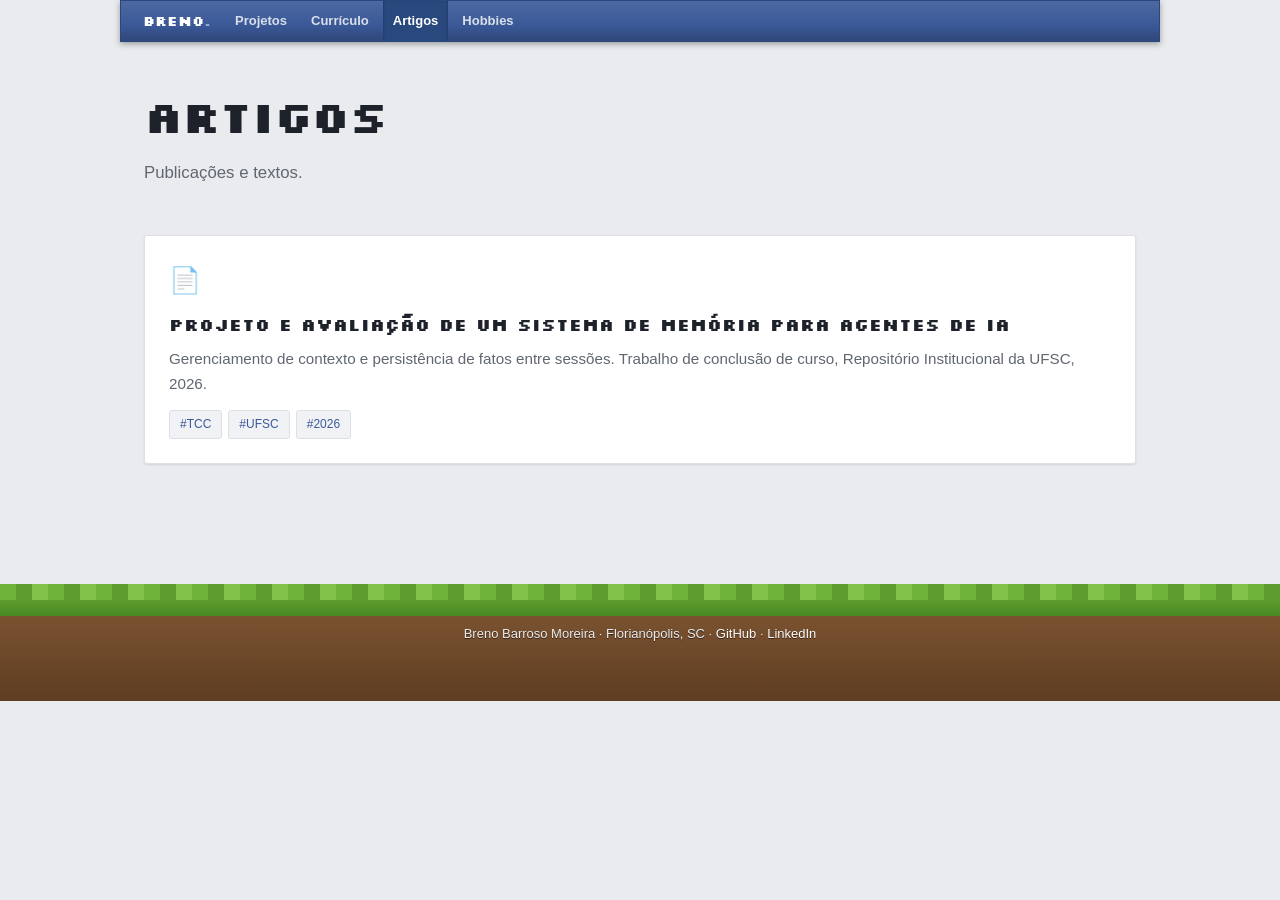
==== commit d9d747c9: "Publish hobbies page as Club Penguin construction site" ====
--- a/articles/index.html
+++ b/articles/index.html
@@ -24,7 +24,7 @@
     <a href="/cv/" data-path="/cv/">Currículo</a>
     <a href="/articles/" data-path="/articles/">Artigos</a>
     <a href="/blog/" data-path="/blog/" hidden>Blog</a>
-    <a href="/hobbies/" data-path="/hobbies/" hidden>Hobbies</a>
+    <a href="/hobbies/" data-path="/hobbies/">Hobbies</a>
     <div class="theme-switch" role="radiogroup" aria-label="Tema">
       <button type="button" role="radio" aria-checked="false" data-theme-set="aero" title="Frutiger Aero" hidden>2009</button>
       <button type="button" role="radio" aria-checked="false" data-theme-set="2012" title="Facebook, Minecraft, YouTube">2012</button>
--- a/assets/css/style.css
+++ b/assets/css/style.css
@@ -120,7 +120,10 @@
 main { max-width: 1040px; margin: 0 auto; padding: calc(var(--nav-h) + 80px) 24px 80px; }
 section { margin-bottom: 96px; }
 
-.hero { display: grid; grid-template-columns: 1.4fr 1fr; gap: 48px; align-items: center; min-height: 60vh; }
+.hero-body { display: grid; grid-template-columns: 1.4fr 1fr; gap: 48px; align-items: center; min-height: 60vh; }
+.hero-body .photo { order: 2; }
+.cover { display: none; }
+.btn.message::before { content: "✉"; }
 
 .hero h1 {
   font-family: var(--font-head);
@@ -174,7 +177,7 @@
   color: var(--muted);
   font-size: 14px;
   background: var(--surface);
-  border: 1px dashed var(--border);
+  border: 1px solid var(--border);
   overflow: hidden;
   position: relative;
 }
@@ -321,10 +324,10 @@
 .page-head p { color: var(--muted); margin: 0; font-size: 1.05rem; }
 
 @media (max-width: 800px) {
-  .hero { grid-template-columns: 1fr; text-align: center; }
+  .hero-body { grid-template-columns: 1fr; text-align: center; }
   .hero p.lead { margin-inline: auto; }
   .actions { justify-content: center; }
-  .photo { order: -1; }
+  .hero-body .photo { order: -1; }
   .nav a { padding: 8px 12px; font-size: 13px; }
   main { padding-top: calc(var(--nav-h) + 56px); }
 }
@@ -337,3 +340,25 @@
 }
 
 .theme-switch:not(:has(button:not([hidden]) ~ button:not([hidden]))) { display: none; }
+
+.facts { list-style: none; margin: 0; padding: 0; display: grid; grid-template-columns: repeat(auto-fit, minmax(300px, 1fr)); gap: 10px 32px; color: var(--muted); }
+.facts li { display: flex; gap: 10px; align-items: baseline; padding: 6px 0; border-bottom: 1px solid var(--border); }
+.facts strong { color: var(--text); font-weight: 600; }
+.fact-icon { flex: 0 0 auto; }
+
+.egg { display: none; font: inherit; color: var(--muted); background: none; border: 0; padding: 0 0 0 0.3em; cursor: default; user-select: none; }
+
+.how { grid-template-columns: 1fr; max-width: 760px; }
+
+.construction { text-align: center; padding: 24px 0 40px; }
+.construction-sign { width: min(420px, 90vw); display: block; margin: 0 auto 8px; animation: swing 3s ease-in-out infinite; transform-origin: 50% 0; }
+.construction h1 { font-family: var(--font-head); font-size: clamp(1.8rem, 4vw, 2.6rem); margin: 0 0 8px; letter-spacing: -0.02em; }
+.construction p { color: var(--muted); max-width: 520px; margin: 0 auto 28px; }
+.construction-miner { width: 160px; image-rendering: auto; }
+
+@keyframes swing {
+  0%, 100% { transform: rotate(-2deg); }
+  50% { transform: rotate(2deg); }
+}
+
+html[data-theme="2012"] .construction { background: repeating-linear-gradient(-45deg, #ffd500 0 24px, #1d2129 24px 48px) top / 100% 14px no-repeat, #fff; border: 1px solid var(--border); box-shadow: var(--card-shadow); padding-top: 40px; }
--- a/assets/css/themes/2012.css
+++ b/assets/css/themes/2012.css
@@ -43,10 +43,49 @@
 html[data-theme="2012"] main { padding-top: 80px; }
 html[data-theme="2012"] .hero h1 { font-size: clamp(1.4rem, 3.2vw, 2.2rem); line-height: 1.4; letter-spacing: 0; font-weight: 400; }
 html[data-theme="2012"] .hero h1 .gradient { color: var(--accent); }
-html[data-theme="2012"] .hero { padding: 24px; background: #fff; border: 1px solid var(--border); box-shadow: var(--card-shadow); }
+html[data-theme="2012"] .hero { padding: 0; background: #fff; border: 1px solid var(--border); box-shadow: var(--card-shadow); }
+html[data-theme="2012"] .cover {
+  display: block;
+  height: 220px;
+  background:
+    radial-gradient(ellipse at 20% 80%, rgba(255, 255, 255, 0.25), transparent 50%),
+    linear-gradient(160deg, #6f8fc7 0%, #3b5998 45%, #23365e 100%);
+  transition: height 0.4s ease;
+  border-bottom: 1px solid var(--border);
+}
+html[data-theme="2012"] .hero-body { display: block; min-height: 0; padding: 0 20px 20px 200px; position: relative; }
+html[data-theme="2012"] .hero-body .photo {
+  position: absolute;
+  left: 20px;
+  top: -80px;
+  width: 160px;
+  aspect-ratio: 1;
+  padding: 4px;
+  border: 1px solid #ccc;
+  background: #fff;
+  box-shadow: 0 1px 3px rgba(0, 0, 0, 0.2);
+  font-size: 11px;
+}
+html[data-theme="2012"] .hero-text { padding-top: 12px; }
+html[data-theme="2012"] .hero-text h1 { margin-bottom: 6px; }
+html[data-theme="2012"] .hero p.lead { font-size: 14px; margin-bottom: 14px; }
+html[data-theme="2012"] .hero .actions { position: absolute; right: 20px; top: -44px; gap: 6px; }
+html[data-theme="2012"] .btn.message { background: linear-gradient(#fff, #e6e6e6); color: #333; border-color: #999; }
+html[data-theme="2012"] .btn.message::before { content: "✉"; font-size: 13px; }
+html[data-theme="2012"] .about { padding: 16px 20px; background: #fff; border: 1px solid var(--border); box-shadow: var(--card-shadow); }
+html[data-theme="2012"] .about .section-title { margin-bottom: 10px; }
+html[data-theme="2012"] .facts li { border-bottom: 0; padding: 3px 0; font-size: 13px; }
+html[data-theme="2012"] .facts strong { color: var(--accent); }
+html[data-theme="2012"] .facts strong:hover { text-decoration: underline; }
+
+@media (max-width: 800px) {
+  html[data-theme="2012"] .hero-body { padding: 90px 16px 16px; text-align: center; }
+  html[data-theme="2012"] .hero-body .photo { left: 50%; transform: translateX(-50%); width: 140px; top: -70px; }
+  html[data-theme="2012"] .hero .actions { position: static; justify-content: center; margin-top: 8px; }
+}
 
 html[data-theme="2012"] .btn { font-size: 12px; font-weight: 700; padding: 6px 12px; border: 1px solid #999; background: linear-gradient(#fff, #e6e6e6); box-shadow: inset 0 1px 0 #fff; }
-html[data-theme="2012"] .btn.primary { border-color: #29487d; }
+html[data-theme="2012"] .btn.primary { background: linear-gradient(180deg, #5b74a8, #3b5998); border-color: #29487d; color: #fff; text-shadow: 0 -1px 0 rgba(0, 0, 0, 0.3); }
 html[data-theme="2012"] .btn.primary::before { content: "👍"; font-size: 12px; }
 html[data-theme="2012"] .btn:hover { transform: none; filter: brightness(0.96); }
 
@@ -80,4 +119,7 @@
 html[data-theme="2012"] .contact-icon, html[data-theme="2012"] .email-text { border-radius: 3px; }
 
 html[data-theme="2012"] .wave { display: none; }
-html[data-theme="2012"] .hero h1::after { content: " :v"; color: var(--muted); font-family: var(--font); font-weight: 700; }
+html[data-theme="2012"] .egg { display: inline; font-family: var(--font); font-weight: 700; transition: transform 0.2s ease, color 0.2s ease; }
+html[data-theme="2012"] .egg:hover { transform: rotate(-8deg) scale(1.1); color: var(--accent); }
+html[data-theme="2012"][data-cover="sasuke"] .cover { height: auto; aspect-ratio: 851 / 315; background: url("/assets/img/capa.jpg") center / 100% 100% no-repeat, #23365e; }
+html[data-theme="2012"][data-cover="sasuke"] .egg { color: var(--accent); }
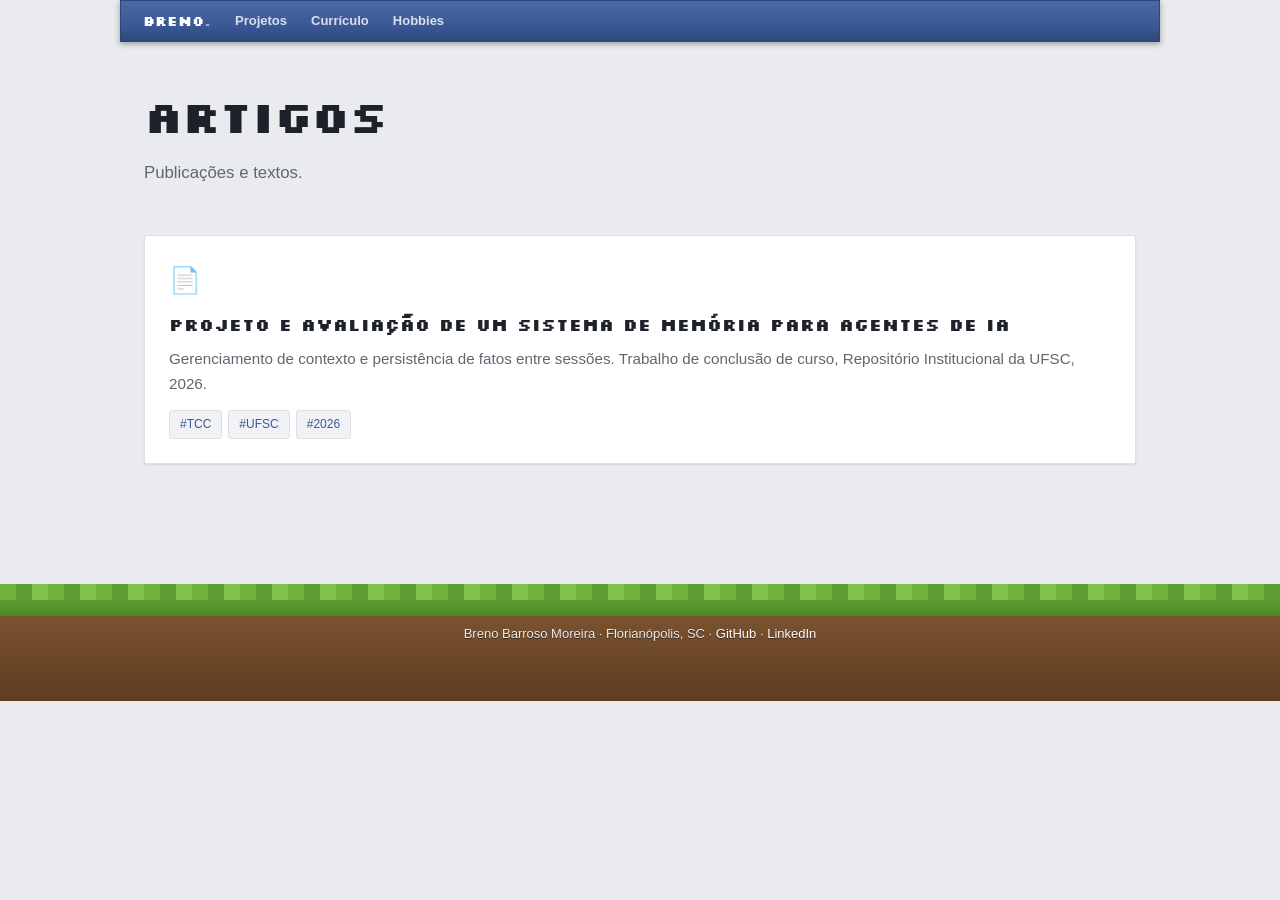
==== commit 94032798: "Hide articles page from navigation" ====
--- a/articles/index.html
+++ b/articles/index.html
@@ -3,13 +3,17 @@
 <head>
   <meta charset="utf-8">
   <meta name="viewport" content="width=device-width, initial-scale=1">
-  <title>Artigos · Breno Moreira</title>
+  <title>breno · Artigos</title>
   <meta name="description" content="Artigos e publicações de Breno Moreira.">
+  <meta name="robots" content="noindex">
   <link rel="preconnect" href="https://fonts.googleapis.com">
   <link rel="preconnect" href="https://fonts.gstatic.com" crossorigin>
   <link href="https://fonts.googleapis.com/css2?family=Inter:wght@400;500;600;700;800&display=swap" rel="stylesheet">
   <script src="/assets/js/theme.js"></script>
   <link href="https://fonts.googleapis.com/css2?family=JetBrains+Mono:wght@400;700&family=Silkscreen&display=swap" rel="stylesheet">
+  <link rel="icon" href="/assets/img/favicon/favicon.ico" sizes="16x16 32x32 48x48">
+  <link rel="icon" type="image/png" sizes="192x192" href="/assets/img/favicon/favicon-192.png">
+  <link rel="apple-touch-icon" sizes="180x180" href="/assets/img/favicon/favicon-180.png">
   <link rel="stylesheet" href="/assets/css/style.css">
   <link rel="stylesheet" href="/assets/css/themes/terminal.css">
   <link rel="stylesheet" href="/assets/css/themes/aero.css">
@@ -22,7 +26,7 @@
     <a class="brand" href="/" data-path="/">breno<span>.</span></a>
     <a href="/projects/" data-path="/projects/">Projetos</a>
     <a href="/cv/" data-path="/cv/">Currículo</a>
-    <a href="/articles/" data-path="/articles/">Artigos</a>
+    <a href="/articles/" data-path="/articles/" hidden>Artigos</a>
     <a href="/blog/" data-path="/blog/" hidden>Blog</a>
     <a href="/hobbies/" data-path="/hobbies/">Hobbies</a>
     <div class="theme-switch" role="radiogroup" aria-label="Tema">
--- a/assets/css/style.css
+++ b/assets/css/style.css
@@ -362,3 +362,6 @@
 }
 
 html[data-theme="2012"] .construction { background: repeating-linear-gradient(-45deg, #ffd500 0 24px, #1d2129 24px 48px) top / 100% 14px no-repeat, #fff; border: 1px solid var(--border); box-shadow: var(--card-shadow); padding-top: 40px; }
+
+.stack-line { margin-top: 10px; font-size: 13px; color: var(--muted); }
+.stack-line span { display: inline-block; margin-right: 8px; padding: 2px 8px; border-radius: var(--radius-sm); background: var(--surface-2); color: var(--accent); font-weight: 600; font-size: 11px; text-transform: uppercase; letter-spacing: 0.04em; }
